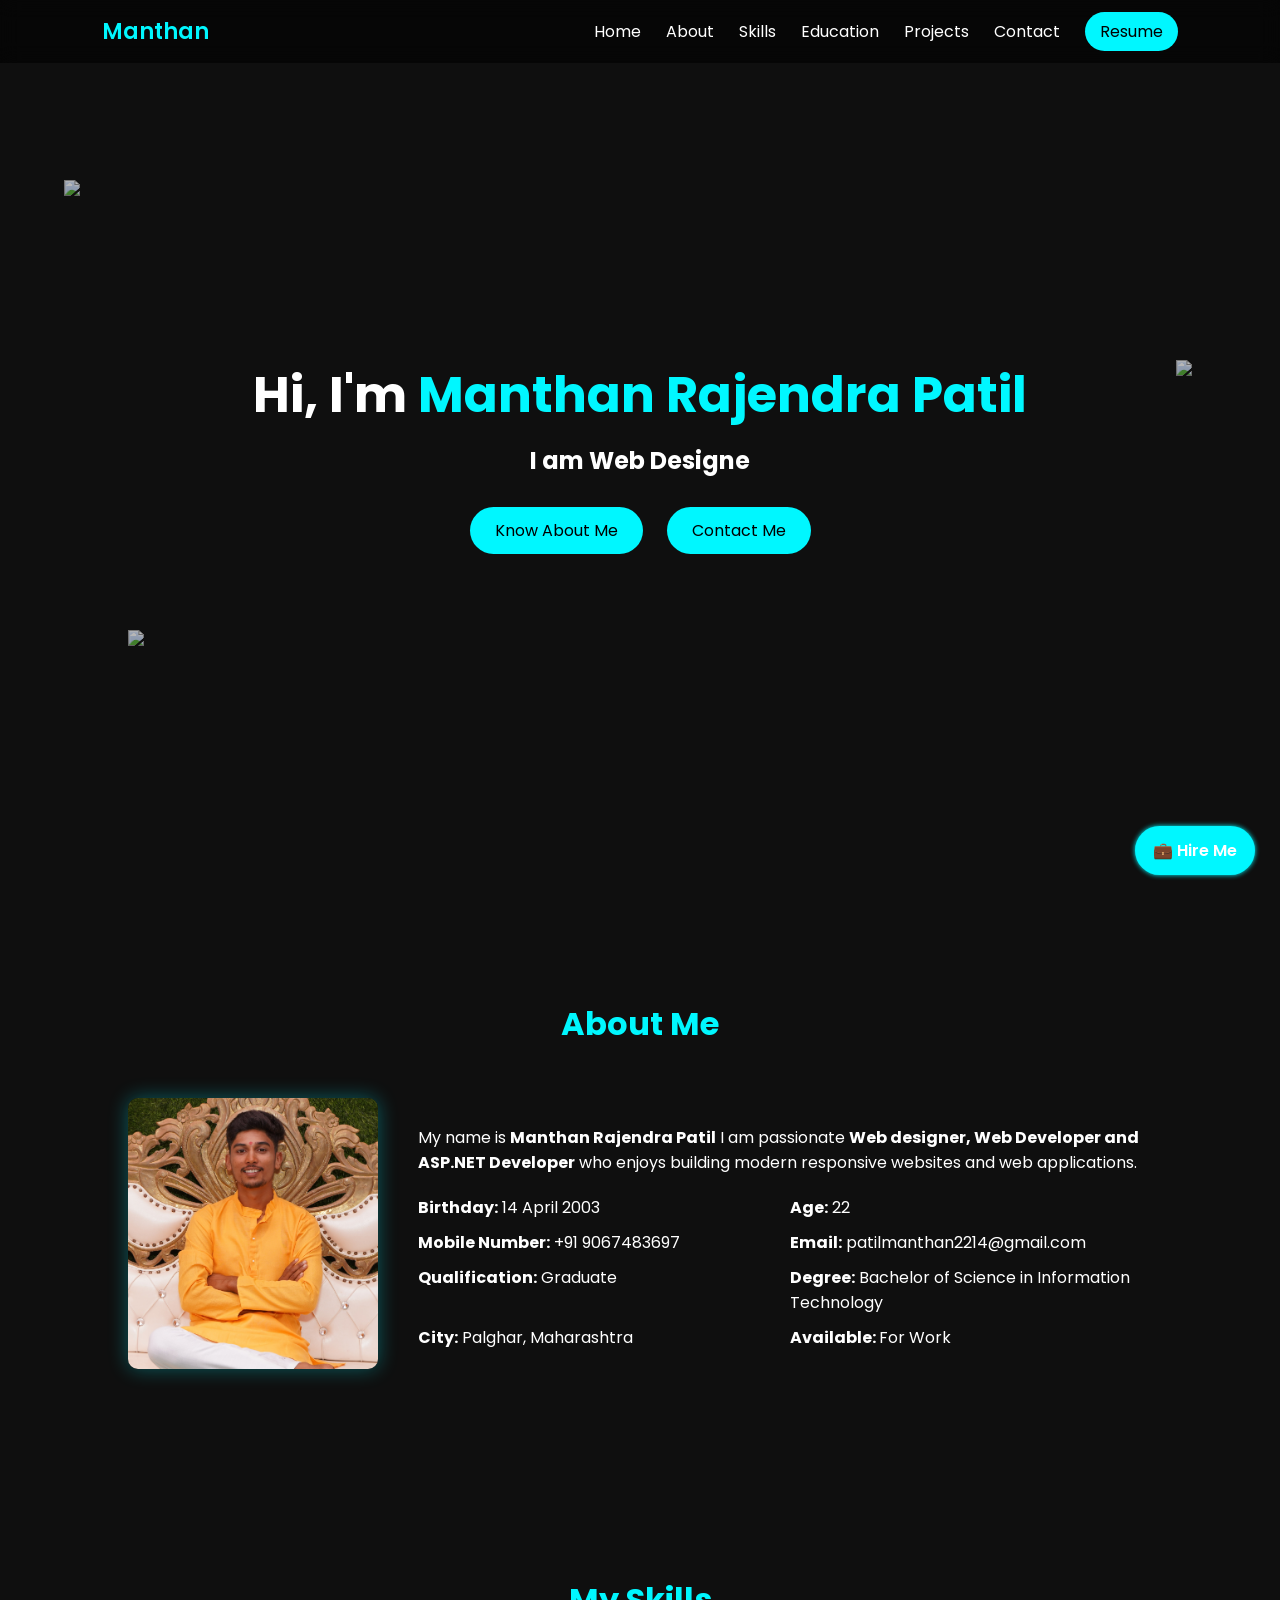
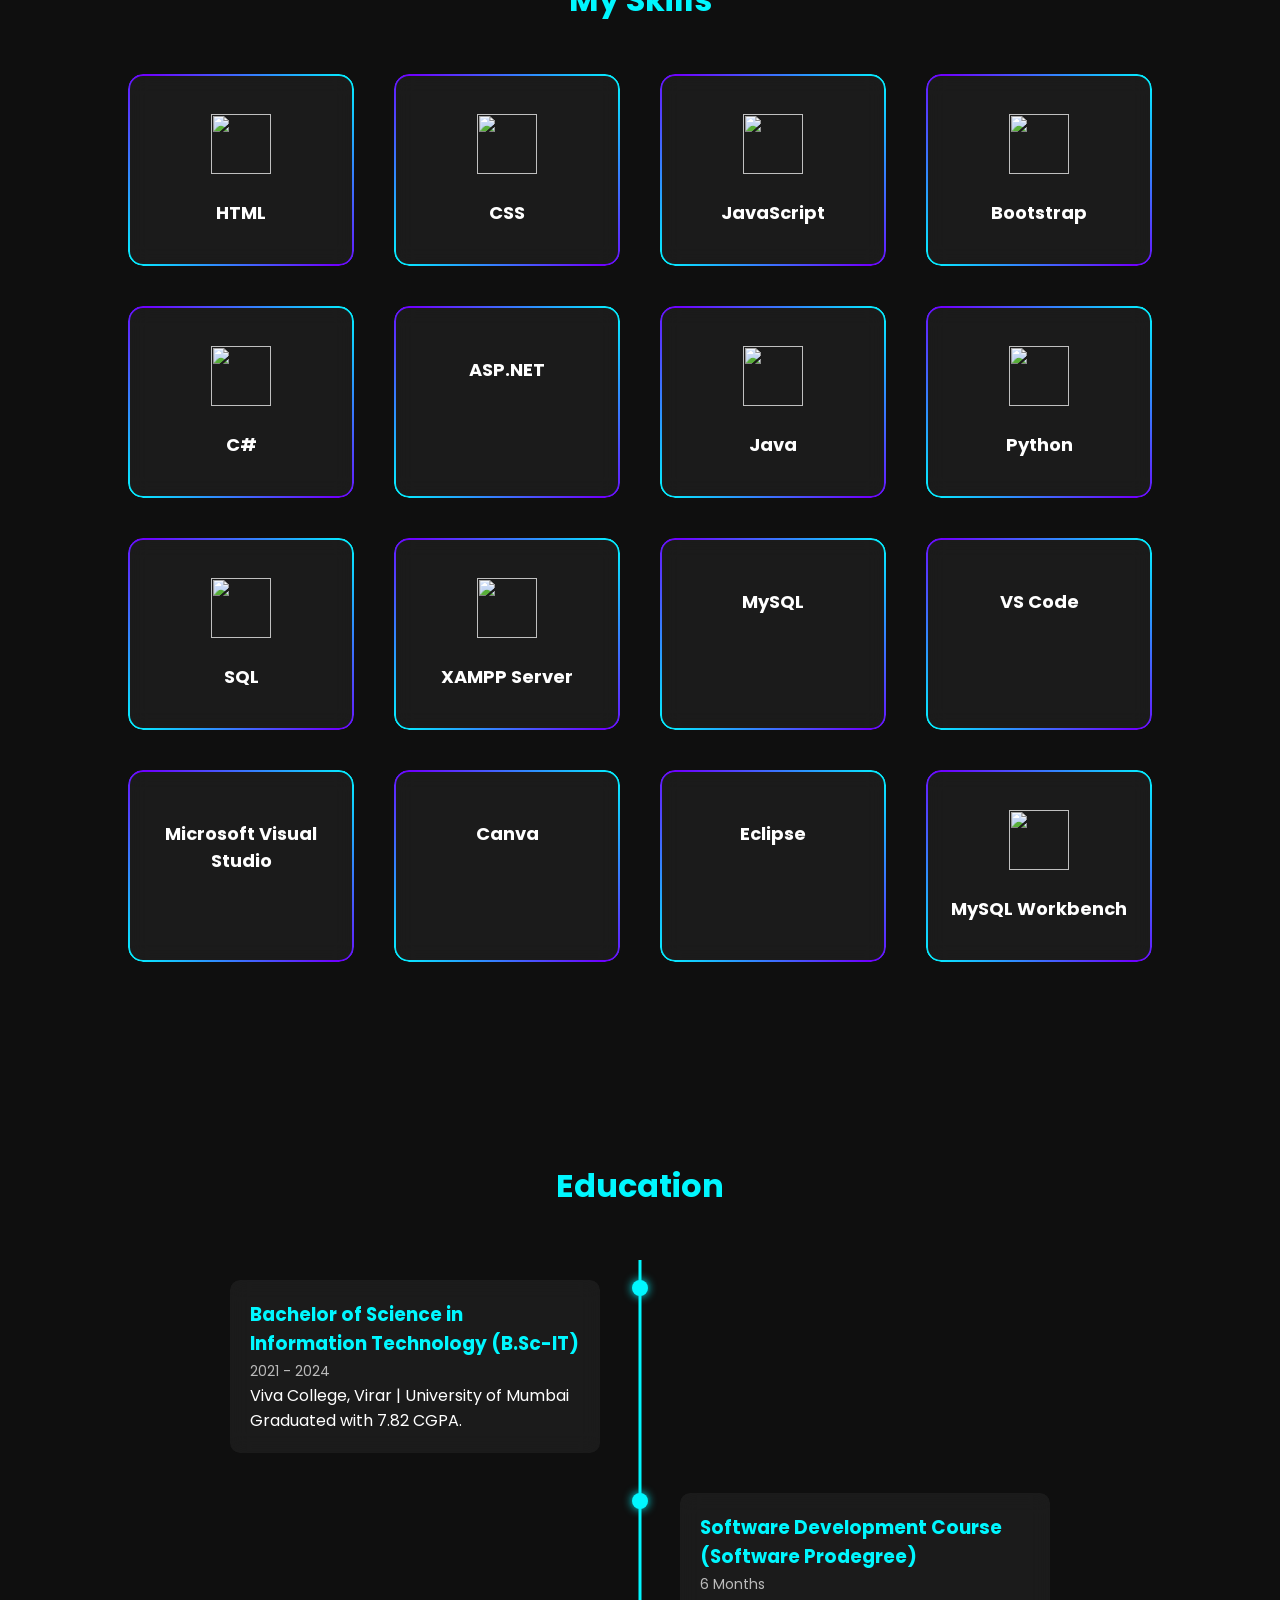
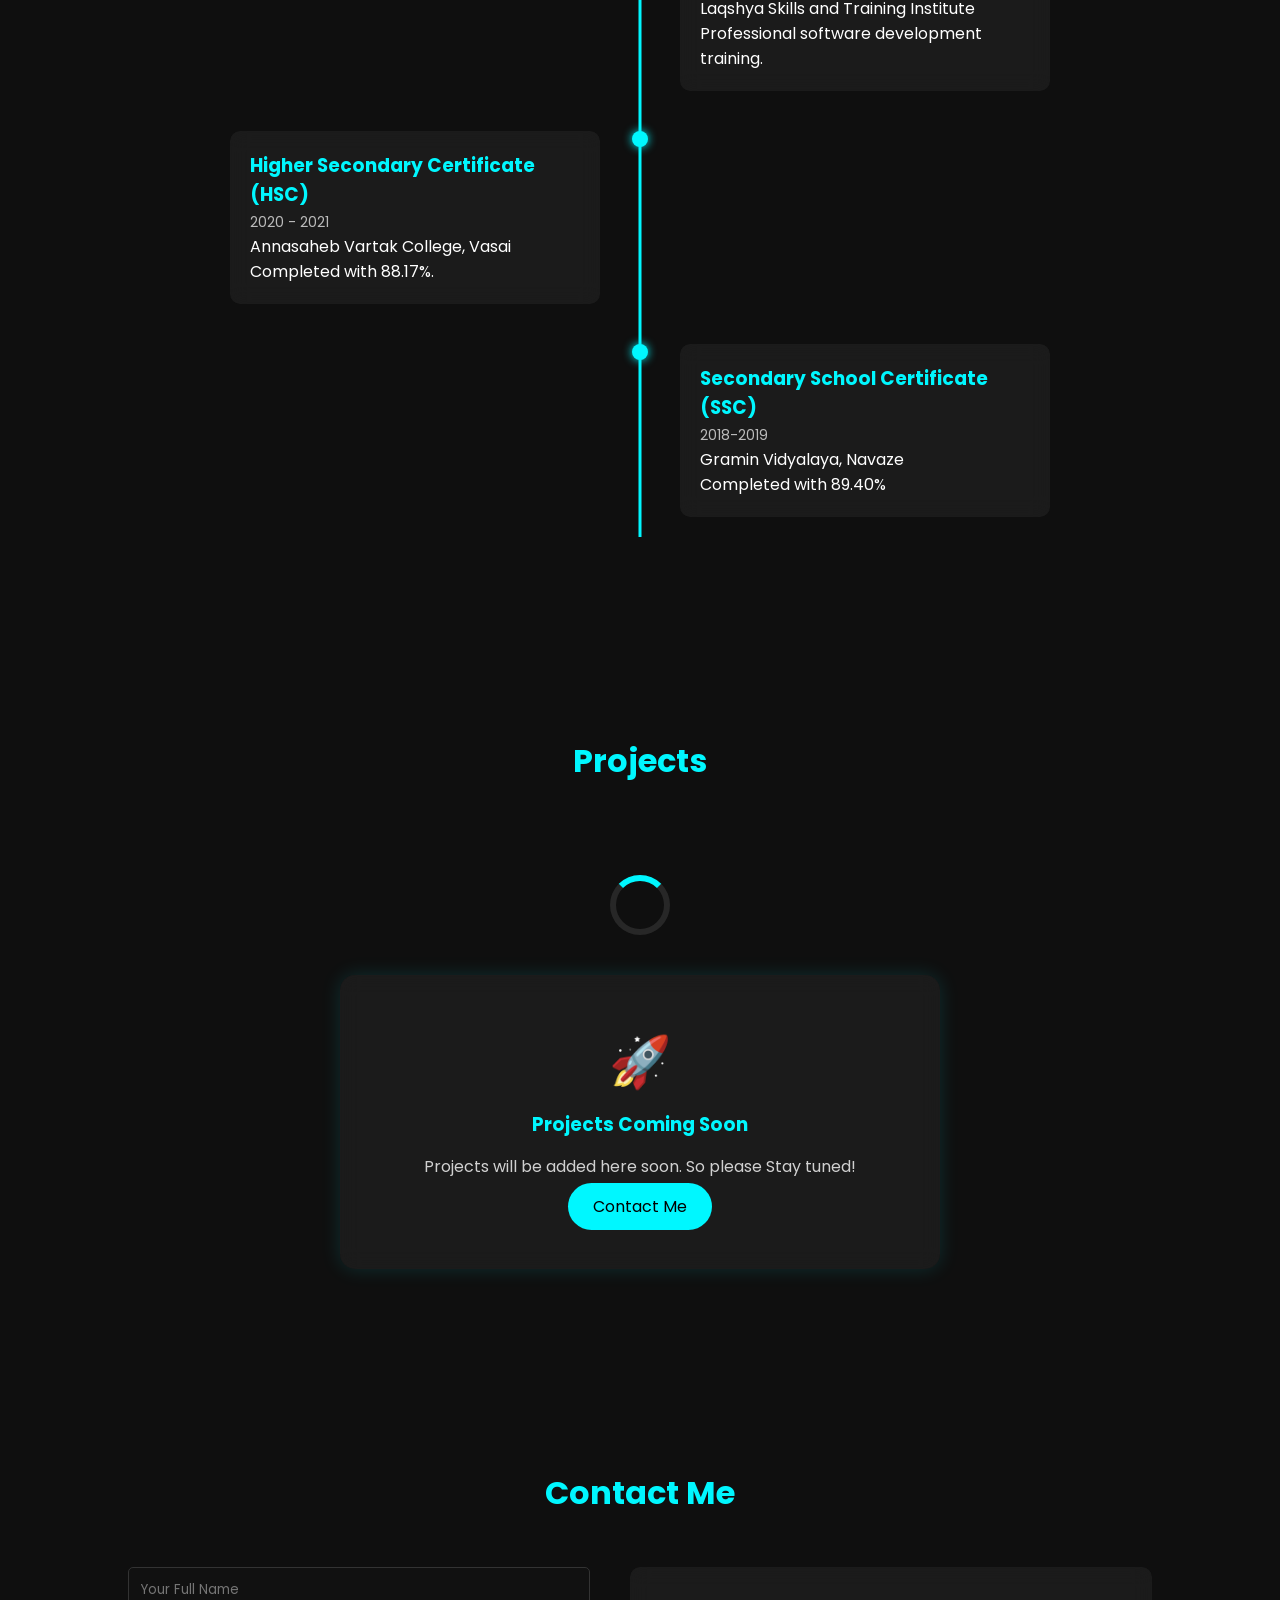
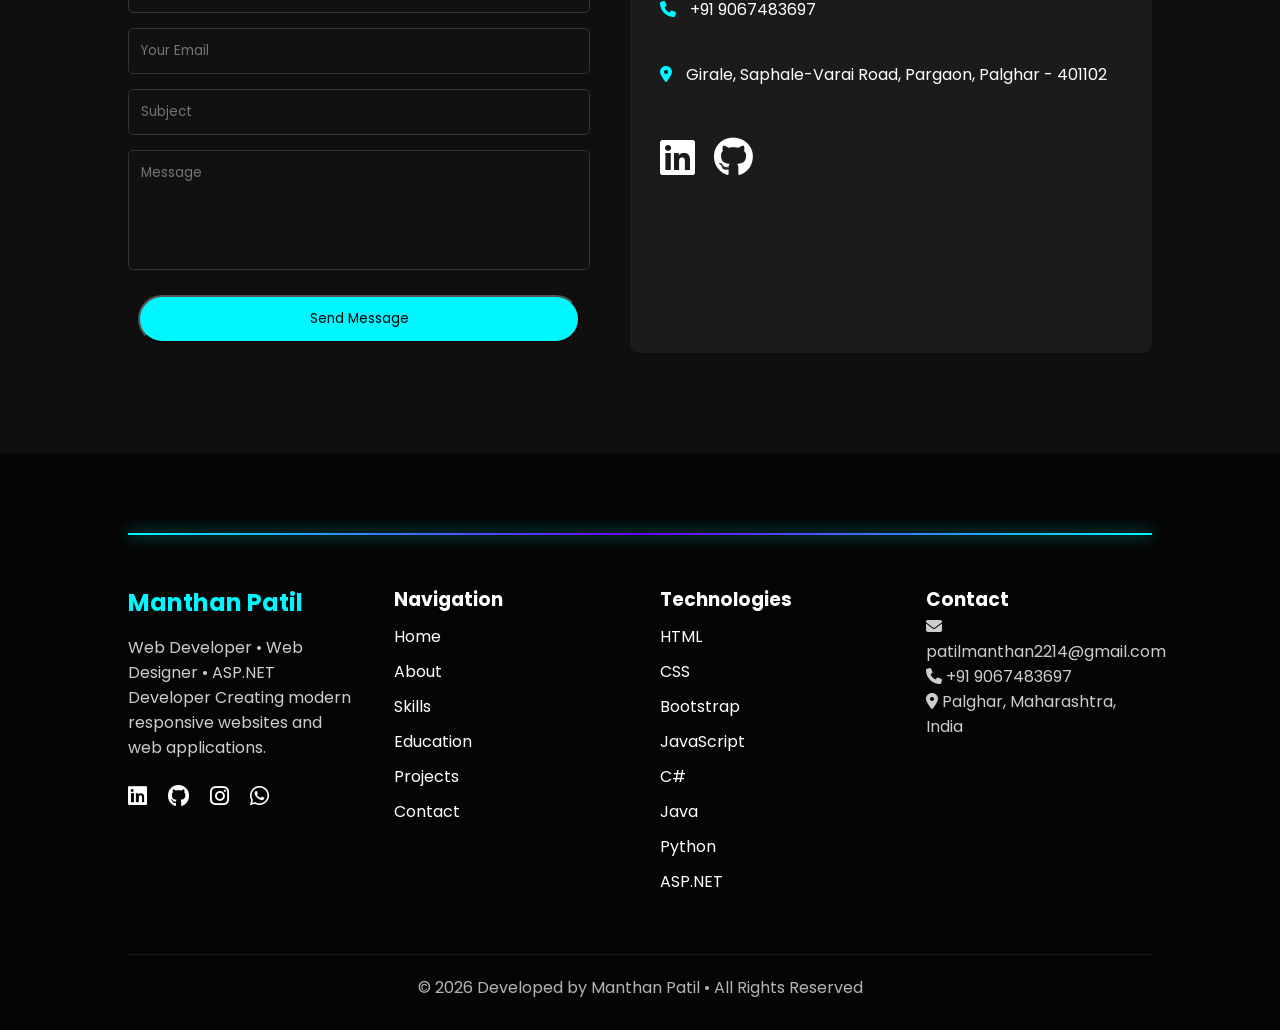
==== index.html @ caf697c5 "Add files via upload" ====
<!DOCTYPE html>
<html lang="en">
<head>
    <meta charset="UTF-8">
    <meta name="viewport" content="width=device-width, initial-scale=1.0">
    <title>Manthan Patil | Portfolio</title>
    <!-- ===== CSS Links ===== -->
    <link rel="stylesheet" href="./style.css">
    <link rel="stylesheet" href="https://cdnjs.cloudflare.com/ajax/libs/font-awesome/6.5.0/css/all.min.css">
    <link rel="stylesheet" type='text/css' href="https://cdn.jsdelivr.net/gh/devicons/devicon@latest/devicon.min.css" />
</head>

<body>
    <!-- ====== LOADING ====== -->
    <div id="loader">
        <div class="spinner"></div>
        <p>Loading Portfolio...</p>
    </div>


    <div id="particles-js"></div>


    <!-- ====== NAVBAR ====== -->
    <header>
        <nav>
            <div class="logo">Manthan</div>

            <ul id="menu">
                <li><a href="#hero">Home</a></li>
                <li><a href="#about">About</a></li>
                <li><a href="#skills">Skills</a></li>
                <li><a href="#education">Education</a></li>
                <li><a href="#projects">Projects</a></li>
                <li><a href="#contact">Contact</a></li>
                <li><a href="./resume/resume.pdf" class="resume-btn">Resume</a></li>
            </ul>

            <div class="menu-btn">
                <i class="fa fa-bars"></i>
            </div>

        </nav>
    </header>

    <!-- ===== HERO SECTION ===== -->
    <section id="hero" class="hero">
        <h1>Hi, I'm <span>Manthan Rajendra Patil</span></h1>
        <h2 class="typing"></h2>
        
        <div class="buttons">
            <a href="#about" class="btn">Know About Me</a>
            <a href="#contact" class="btn">Contact Me</a>
        </div>
    </section>


    <!-- ===== FLOATING ICONS ====== -->
     <!-- Floating Icons -->
    <div class="tech-icons">
        <img src="https://cdn-icons-png.flaticon.com/512/732/732212.png" class="icon html">
        <img src="https://cdn-icons-png.flaticon.com/512/732/732190.png" class="icon css">
        <img src="https://cdn-icons-png.flaticon.com/512/5968/5968292.png" class="icon js">
    </div>


    <!-- ====== ABOUT SECTION ===== -->
    <section id = "about" class="about">
        <h2 class="section-title">About Me</h2>
        <div class="about-container">
            <div class="about-img">
                <img src="./images/profile.JPG" alt="Manthan">
            </div>

            <div class="about-info">
                <p>
                    My name is <b>Manthan Rajendra Patil</b>
                    I am passionate <b>Web designer, Web Developer and ASP.NET Developer</b> who enjoys building modern responsive websites and web applications.
                </p>

                <div class="info-grid">
                    <div><strong>Birthday:</strong> 14 April 2003</div>
                    <div><strong>Age:</strong> 22</div>

                    <div><strong>Mobile Number:</strong> +91 9067483697</div>
                    <div><strong>Email:</strong> patilmanthan2214@gmail.com</div>
                    
                    <div><strong>Qualification:</strong> Graduate</div>
                    <div><strong>Degree:</strong> Bachelor of Science in Information Technology</div>
                    
                    <div><strong>City:</strong> Palghar, Maharashtra</div>
                    <div><strong>Available: </strong> For Work</div>
                </div>
            </div>
        </div>
    </section>


    <!-- ======= SKILLS SECTION ====== -->
    <section id="skills" class="skills-section">
    <h2 class="section-title">My Skills</h2>
    <div class="skills-grid">

    <div class="skill-card">
        <img src="https://cdn-icons-png.flaticon.com/512/732/732212.png">
        <h3>HTML</h3>
    </div>

    <div class="skill-card">
        <img src="https://cdn-icons-png.flaticon.com/512/732/732190.png">
        <h3>CSS</h3>
    </div>

    <div class="skill-card">
        <img src="https://cdn-icons-png.flaticon.com/512/5968/5968292.png">
        <h3>JavaScript</h3>
    </div>

    <div class="skill-card">
        <img src="https://cdn-icons-png.flaticon.com/512/5968/5968672.png">
        <h3>Bootstrap</h3>
    </div>

    <div class="skill-card">
        <img src="https://cdn-icons-png.flaticon.com/512/6132/6132222.png">
        <h3>C#</h3>
    </div>

    <div class="skill-card">
        <i style="font-size: 90px;" class="devicon-dot-net-plain colored"></i>
        <h3>ASP.NET</h3>
    </div>

    <div class="skill-card">
        <img src="https://cdn-icons-png.flaticon.com/512/226/226777.png">
        <h3>Java</h3>
    </div>

    <div class="skill-card">
        <img src="https://cdn-icons-png.flaticon.com/512/5968/5968350.png">
        <h3>Python</h3>
    </div>

    <div class="skill-card">
        <img src="https://cdn-icons-png.flaticon.com/512/4248/4248443.png">
        <h3>SQL</h3>
    </div>

    <div class="skill-card">
        <img src="https://cdn-icons-png.flaticon.com/128/5548/5548401.png">
        <h3>XAMPP Server</h3>
    </div>

    <div class="skill-card">
        <i style="font-size: 90px;" class="devicon-mysql-plain-wordmark colored"></i>
        <h3>MySQL</h3>
    </div>

    <div class="skill-card">
        <i style="font-size: 90px;" class="devicon-vscode-plain colored"></i>  
        <h3>VS Code</h3>
    </div>

    <div class="skill-card">
        <i style="font-size: 90px;" class="devicon-visualstudio-plain colored"></i>
        <h3>Microsoft Visual Studio</h3>
    </div>

    <div class="skill-card">
        <i style="font-size: 90px;" class="devicon-canva-original colored"></i>
        <h3>Canva</h3>
    </div>

    <div class="skill-card">
        <i style="font-size: 90px;" class="devicon-eclipse-plain-wordmark colored"></i>         
        <h3>Eclipse</h3>
    </div>

    <div class="skill-card">
        <img src="https://cdn-icons-png.flaticon.com/512/919/919836.png">
        <h3>MySQL Workbench</h3>
    </div>

    </div>
    </section>


    <!-- ===== EDUCATION SECTION ====== -->
    <section id="education" class="education">
        <h2 class="section-title">Education</h2>
        <div class="timeline">

            <div class="timeline-item">
                <div class="timeline-content">
                    <h3>Bachelor of Science in Information Technology (B.Sc-IT)</h3>
                    <span> 2021 - 2024</span>
                    <p>Viva College, Virar | University of Mumbai</p>
                    <p>Graduated with 7.82 CGPA.</p>
                </div>
            </div>

            <div class="timeline-item">
                <div class="timeline-content">
                    <h3>Software Development Course (Software Prodegree)</h3>
                    <span> 6 Months</span>
                    <p>Laqshya Skills and Training Institute</p>
                    <p>Professional software development training.</p>
                </div>
            </div>

            <div class="timeline-item">
                <div class="timeline-content">
                    <h3>Higher Secondary Certificate (HSC) </h3>
                    <span>2020 - 2021</span>
                    <p>Annasaheb Vartak College, Vasai</p>
                    <p>Completed with 88.17%.</p>
                </div>
            </div>
            <div class="timeline-item">
                <div class="timeline-content">
                    <h3>Secondary School Certificate (SSC)</h3>
                    <span>2018-2019</span>
                    <p>Gramin Vidyalaya, Navaze</p>
                    <p>Completed with 89.40%</p>
                </div>
            </div>

        </div>
    </section>


    <!-- ====== PROJECT SECTION ======= -->
    <section id="projects" class="projects">
        <h2 class="section-title">Projects</h2>
        <!-- GitHub Projects -->
        <div id="github-projects" class="projects-grid">
        <!-- Loading Animation -->
         <div class="loader"></div>
        </div>
        <!-- Coming Soon -->
        <div id="coming-soon" class="project-coming">
            <div class="rocket">🚀</div>
            <h3>Projects Coming Soon</h3>
            <p>
            Projects will be added here soon.
            So please Stay tuned!
            </p>
            <a href="#contact" class="btn">Contact Me</a>
        </div>
    </section>

    <!-- ====== CONTACT SECTION ======= -->
    <section id="contact" class="contact">
        <h2 class="section-title">Contact Me</h2>
        <div class="contact-container">
            <!-- Contact form -->
            <form name="contact" netlify data-netlify="true" class="contact-form" action="./success.html">
                
                <!-- Netlify Hidden input -->
                <input type="hidden" name="form-name" value="contact">
                
                <input type="text" name="name" placeholder="Your Full Name" required>
                <input type="email" name="email" placeholder="Your Email" required>
                <input type="text" name="subject" placeholder="Subject" required>
                <textarea name="message" rows="6" placeholder="Message" required></textarea>
                <button type="submit" class="btn">Send Message</button>
                
            </form>

            <!-- Contact Info -->
            <div class="contact-info">
                <p><i class="fa-solid fa-phone"></i><a href="tel:+919067483697"> +91 9067483697</a></p>
                <p>
                    <i class="fa-solid fa-location-dot"></i>
                    Girale, Saphale-Varai Road, Pargaon,
                    Palghar - 401102
                </p>
                <div class="social-links">
                    <a href="https://www.linkedin.com/in/manthan-patil-738b43312"><i class="fab fa-linkedin"></i></a>
                    <a href="https://github.com/Manthan2214"><i class="fab fa-github"></i></a>
                </div>
            </div>
        </div>
    </section> 


    <!-- ====== FLOATING HIRE BUTTON ======== -->
    <a href="https://wa.me/919067483697?text=Hello%20Manthan,%20would%20you%20like%20to%20work%20with%20us." target="_blank" class="hire-me">
        💼 Hire Me
    </a>


    <!-- ====== FOOTER SECTION ======= -->
    <footer class="premium-footer">

        <div class="waves">
            <div class="wave" id="wave1"></div>
            <div class="wave" id="wave2"></div>
            <div class="wave" id="wave3"></div>
            <div class="wave" id="wave4"></div>
        </div>

        <div class="footer-glow"></div>
        <div class="footer-container">

        <!-- ABOUT -->
        <div class="footer-section">
            <h2 class="footer-logo">Manthan Patil</h2>

            <p>
            Web Developer • Web Designer • ASP.NET Developer  
            Creating modern responsive websites and web applications.
            </p>

            <div class="footer-social">

            <a href="https://www.linkedin.com/in/manthan-patil-738b43312" target="_blank">
                <i class="fab fa-linkedin"></i>
            </a>

            <a href="https://github.com/Manthan2214" target="_blank">
                <i class="fab fa-github"></i>
            </a>

            <a href="https://www.instagram.com/m.a.n.t.h.a.n_03" target="_blank">
                <i class="fab fa-instagram"></i>
            </a>

            <a href="https://wa.me/919067483697" target="_blank">
                <i class="fab fa-whatsapp"></i>
            </a>

        </div>
        </div>

        <!-- NAVIGATION -->
        <div class="footer-section">
            <h3>Navigation</h3>
            <ul>
                <li><a href="#hero">Home</a></li>
                <li><a href="#about">About</a></li>
                <li><a href="#skills">Skills</a></li>
                <li><a href="#education">Education</a></li>
                <li><a href="#projects">Projects</a></li>
                <li><a href="#contact">Contact</a></li>
            </ul>

        </div>

        <!-- TECHNOLOGIES -->
        <div class="footer-section">
            <h3>Technologies</h3>
            <ul>
                <li>HTML</li>
                <li>CSS</li>
                <li>Bootstrap</li>
                <li>JavaScript</li>
                <li>C#</li>
                <li>Java</li>
                <li>Python</li>
                <li>ASP.NET</li>
            </ul>
        </div>

        <!-- CONTACT -->
        <div class="footer-section">
            <h3>Contact</h3>

            <p><i class="fa-solid fa-envelope"></i><a href="mailto:patilmanthan2214@gmail.com"> patilmanthan2214@gmail.com</a></p>
            <p><i class="fa-solid fa-phone"></i><a href="tel:+919067483697"> +91 9067483697</a></p>
            <p><i class="fa-solid fa-location-dot"></i> Palghar, Maharashtra, India</p>

        </div>
    </div>

    <div class="footer-bottom">
        <p>© 2026 Developed by Manthan Patil • All Rights Reserved </p>


    </div>
</footer>

    <!-- ===== JavaScript Links ===== -->
    <script src="https://cdn.jsdelivr.net/npm/particles.js">    </script>
    <script src="https://cdn.jsdelivr.net/npm/particles.js@2.0.0/particles.min.js"></script>
    <script src="./script.js"></script>
</body>
</html>
---- style.css ----
@import url('https://fonts.googleapis.com/css2?family=Poppins:wght@300;400;600&display=swap');

*
{
    margin: 0;
    padding: 0;
    box-sizing: border-box;
    font-family: Poppins;
}

/* ====== BODY ====== */
body
{
    background: #0f0f0f;
    color: white;
    overflow-x: hidden;
}



/* ======= LOADER ====== */
#loader
{
    position: fixed;
    width: 100%;
    height: 100vh;
    background: #0f0f0f;
    display: flex;
    flex-direction: column;
    justify-content: center;
    align-items: center;
    z-index: 99999;
}

.spinner
{
    width: 50px;
    height: 50px;
    border: 5px solid #222;
    border-top: 5px solid #00f7ff;
    border-radius: 50%;
    animation: spin 1s linear infinite;
    margin-bottom: 10px;
}

@keyframes spin 
{
    0% {transform: rotate(0deg);}
    100% {transform: rotate(360deg);}
}




/* ====== PARTICLES BACKGROUND ====== */
#particles-js
{
    position: fixed;
    width: 100%;
    height: 100%;
    z-index: -1;
}



/* ====== NAVBAR ====== */
header
{
    position: fixed;
    width: 100%;
    top: 0;
    padding: 15px 8%;
    background: rgba(0,0,0,0.6);
    backdrop-filter: blur(10px);
}

nav
{
    display: flex;
    justify-content: space-between;
    align-items: center;
}

.logo
{
    font-size: 22px;
    font-weight: 600;
    color: #00f7ff;
}

nav ul
{
    display: flex;
    list-style: none;
}

nav ul li
{
    margin-left: 25px;
}

nav ul li a
{
    color: white;
    text-decoration: none;
    transition: .3s;
}

nav ul li a:hover
{
    color: #00f7ff;
}

.menu-btn
{
    display: none;
    font-size: 22px;
    cursor: pointer;
}



/* ===== HERO ===== */
.hero
{
    height: 100vh;
    display: flex;
    flex-direction: column;
    justify-content: center;
    align-items: center;
    text-align: center;
}

.hero h1
{
    font-size: 50px;
}

.hero span
{
    color: #00f7ff;
}

.typing
{
    font-size: 24px;
    margin-top: 10px;
}

.buttons
{
    margin-top: 40px;
}

.btn 
{
    padding: 12px 25px;
    background: #00f7ff;
    color: black;
    border-radius: 25px;
    text-decoration: none;
    margin: 10px;
    transition: .3s;
}

.btn:hover
{
    transform: scale(1.1);
    background: white;
}



/* ===== MOBILE RESPONSIVE ====== */
@media (max-width:768px)
{
    nav ul 
    {
        position: absolute;
        top: 70px;
        left: 0;
        background: #111;
        width: 100%;
        flex-direction: column;
        text-align: center;
        display: none;
        transition: .4s;
    }

    nav ul.active 
    {
        display: flex;
        left: 0;
    }

    nav ul li 
    {
        margin: 15px 0;
    }

    .menu-btn
    {
        display: block;
    }

    .hero h1 
    {
        font-size: 32px;
    }
}


/* ======== RESUME BUTTON ====== */
.resume-btn
{
    background: #00f7ff;
    color: black;
    padding: 8px 15px;
    border-radius: 20px;
    transition: .3s;
}

.resume-btn:hover
{
    background: black;
    transform: scale(0.4);
    box-shadow: 0 0 5px #00f7ff;
}



/* ===== SECTION TITLE =====*/
.section-title
{
    text-align: center;
    font-size: 32px;
    margin-bottom: 50px;
    color: #00f7ff;
}




/* ===== FLOATING TECH ICONS ====== */
.tech-icons img
{
    position:absolute;
    width:40px;
    opacity:0.7;
    animation:float 6s infinite ease-in-out;
}

.html{top:20%; left:5%;}
.css{top:70%; left:10%;}
.js{top:40%; right:5%;}

@keyframes float
{
    0%{transform:translateY(0)}
    50%{transform:translateY(-20px)}
    100%{transform:translateY(0)}
} 




/* ======= ABOUT ===== */
.about
{
    padding: 100px 10%;
}

.about-container
{
    display: flex;
    gap: 40px;
    align-items: center;
    flex-wrap: wrap;
}

.about-img img
{
    width: 250px;
    border-radius: 10px;
    box-shadow: 0 0 20px #00f7ff55;
}

.about-info
{
    flex: 1;
}

.info-grid
{
    display: grid;
    grid-template-columns: repeat(2,1fr);
    gap: 10px;
    margin-top: 20px;
}



/* ===== RESPONSIVE ABOUT SECTION ===== */
@media (max-width:768px)
{
    .about-container
    {
        flex-direction: column;
        text-align: center;
    }

    .info-grid
    {
        grid-template-columns: 1fr;
        gap: 15px;
    }
}



/* ===== SKILLS SECTION ===== */
.skills-section
{
    padding:100px 10%;
    text-align:center;
}

.skills-grid
{
    display:grid;
    grid-template-columns:repeat(auto-fit,minmax(200px,1fr));
    gap:40px;
    margin-top:50px;
}

.skill-card
{
    background:rgba(255,255,255,0.05);
    backdrop-filter:blur(10px);
    border-radius:15px;
    padding:40px 20px;
    transition:0.4s;
    position:relative;
    overflow:hidden;
}

.skill-card::before
{
    content:"";
    position:absolute;
    inset:0;
    padding:2px;
    border-radius:15px;
    background:linear-gradient(45deg,#00f7ff,#6f00ff,#00f7ff);
    -webkit-mask:
    linear-gradient(#000 0 0) content-box,
    linear-gradient(#000 0 0);
    -webkit-mask-composite:xor;
    mask-composite:exclude;
}

.skill-card img
{
    width:70px;
    margin-bottom:15px;
    transition:0.3s;
}

.skill-card h3
{
    margin-top:10px;
    font-size:18px;
}

.skill-card:hover
{
    transform:translateY(-10px) rotateY(10deg);
    box-shadow:0 0 30px #00f7ff;
}

.skill-card:hover img
{
    transform:scale(1.1);
}

.skill-card img
{
    width:60px;
    height:60px;
    margin-bottom:15px;
    transition:0.3s;
}


/* ====== MOBILE SKILL GRID ====== */
@media (max-width:768px)
{
    .skills-grid
    {
        grid-template-columns: repeat(2,1fr);
        gap: 20px;
    }

    .skill-card
    {
        padding: 25px 15px;
    }

    .skill-card img 
    {
        width: 50px;
    }

    .skill-card h3 
    {
        font-size: 16px;
    }
}



/* ======= EDUCATION SECTION ======== */
.education
{
    padding: 100px 10%;
}

.timeline
{
    position: relative;
    max-width: 900px;
    margin: auto;
}

.timeline::before
{
    content: '';
    position: absolute;
    left: 50%;
    width: 3px;
    height: 100%;
    background: #00f7ff;
    transform: translateX(-50%);
}

.timeline-item
{
    padding: 20px 40px;
    position: relative;
    width: 50%;
}

.timeline-item:nth-child(odd)
{
    left: 0;
}

.timeline-item:nth-child(even)
{
    left: 50%;
}

.timeline-item::before
{
    content: '';
    position: absolute;
    top: 20px;
    right: -8px;
    width: 16px;
    height: 16px;
    background: #00f7ff;
    border-radius: 50%;
    box-shadow: 0 0 10px #00f7ff;
}

.timeline-item:nth-child(even)::before
{
    left: -8px;
}

.timeline-content
{
    background: rgba(255,255,255,0.05);
    padding: 20px;
    border-radius: 10px;
    backdrop-filter: blur(10px);
    transition: .3s;
}

.timeline-content:hover
{
    transform: translateY(-5px);
    box-shadow: 0 0 20px #00f7ff44;
}

.timeline-content h3
{
    color: #00f7ff;
}

.timeline-content span
{
    font-size: 14px;
    opacity: 0.7;
}



/* ======== MOBILE LAYOUT ======= */
@media (max-width:768px)
{
    .timeline::before
    {
        left: 10px;
    }

    .timeline-item
    {
        width: 100%;
        padding-left: 40px;
    }

    .timeline-item:nth-child(even)
    {
        left: 0;
    }

    .timeline-item::before
    {
        left: 0;
    }
}


/* ======== PROJECT SECTION ====== */
.projects
{
    padding: 100px 10%;
    text-align: center;
}

.project-coming
{
    background: rgba(255,255,255,0.05);
    padding: 50px;
    border-radius: 15px;
    max-width: 600px;
    margin: auto;
    backdrop-filter: blur(10px);
    box-shadow: 0 0 20px #00f7ff22;
}

.project-coming h3
{
    margin-top: 10px;
    color: #00f7ff;
}

.project-coming p
{
    margin: 15px 0;
    opacity: 0.8;
}

.project-coming:hover
{
    transform: translateY(-8px);
    box-shadow: 0 0 20px #00f7ff;
}


/* ROCKET ANIMATION */
.rocket
{
    font-size:50px;
    animation:rocketMove 2s infinite ease-in-out;
}

@keyframes rocketMove
{
    0%{transform:translateY(0);}
    50%{transform:translateY(-15px);}
    100%{transform:translateY(0);}
}

.projects-grid
{
    display: grid;
    grid-template-columns: repeat(auto-fit,minmax(200px,1fr));
    gap: 30px;
    margin-top: 40px;
}

.project-card
{
    background: #111;
    backdrop-filter: blur(10px);
    border-radius: 12px;
    overflow: hidden;
    box-shadow: 0 10px 25px rgba(0,0,0,0.4);
    display: flex;
    flex-direction: column;
    max-width: 350px;
    margin: auto;
    transition: .3s;
}

.project-card:hover
{
    transform: translateY(-8px) rotateY(10deg);
    box-shadow: 0 15px 30px rgba(0,0,0,0.6);
}

/* IMAGE */
.project-image img
{
    width: 100%;
    height: 180px;
    object-fit: cover;
    border-radius:10px 10px 0 0;
}

/* CONTENT */
.project-content
{
    padding: 20px;
    flex: 1;
}

.project-content h3
{
    color: #00f7ff;
    margin-bottom: 10px;
}

.project-content p
{
    font-size: 14px;
    opacity: 0.8;
}

/* BUTTONS */
.project-buttons
{
    display: flex;
    gap: 10px;
    margin-top: 15px;
}

.project-buttons a 
{
    flex: 1;
    padding: 8px 12px;
    border-radius: 6px;
    text-decoration: none;
    font-size: 14px;
    text-align: center;
}

.btn-github
{
    background: #333;
    color: white;
}

.btn-demo
{
    background: #00f7ff;
    color: black;
}

/* LOADING SPINNER */
.loader
{
    width: 60px;
    height: 60px;
    border: 6px solid rgba(255,255,255,0.1);
    border-top: 6px solid #00f7ff;
    border-radius: 50%;
    animation: spin 1s linear infinite;
    margin: 40px auto;
}
@keyframes spin 
{
    0%{transform: rotate(0deg);}
    100%{transform: rotate(360deg);}
}




/* ====== CONTACT SECTION ====== */
.contact
{
    padding:100px 10%;
}

.contact-container
{
    display:flex;
    gap:40px;
    flex-wrap:wrap;
    justify-content:center;
}

.contact-form
{
    flex:1;
    min-width:300px;
    display:flex;
    flex-direction:column;
    gap:15px;
}

.contact-form input,
.contact-form textarea
{
    padding:12px;
    background:#111;
    border:1px solid #333;
    color:white;
    border-radius:5px;
}

.contact-form textarea
{
    height:120px;
    resize:none;
}

.contact-form input:focus,
.contact-form textarea:focus
{
    outline:none;
    border-color:#00f7ff;
}


/* CONTACT INFO */
.contact-info
{
    flex:1;
    min-width:250px;
    background:rgba(255,255,255,0.05);
    padding:30px;
    border-radius:10px;
    backdrop-filter:blur(10px);
}

.contact-info a
{
    color: white;
    text-decoration: none;
}
.contact-info a:hover
{
    color: #00f7ff;
}

.contact-info p
{
    margin-bottom:40px;
}

.contact-info i
{
    color:#00f7ff;
    margin-right:10px;
}

/* SOCIAL ICONS */
.social-links
{
    margin-top:50px;
}

.social-links i
{
    font-size:40px;
    margin-right:15px;
    color:white;
    text-decoration: none;
    transition:0.3s;
}

.social-links i:hover
{
    color:#00f7ff;
}


/* ===== HIRE ME BUTTON ====== */

.hire-me
{
    position:fixed;
    bottom:25px;
    right:25px;
    background:#00f7ff;
    color:white;
    padding:12px 18px;
    border-radius:25px;
    font-weight:600;
    text-decoration:none;
    box-shadow:0 0 5px #00f7ff;
    transition:0.3s;
    z-index:999;
}

.hire-me:hover
{
    transform:scale(1.1);
    background:black;
    box-shadow:0 0 5px #00f7ff;
}



/* ======= FOOTER SECTION ======= */
/* WAVE FOOTER */
.waves
{
    position:relative;
    width:100%;
    height:100px;
    margin-top:-100px;
}

.wave
{
    position:absolute;
    top:-100px;
    left:0;
    width:100%;
    height:100px;
    background-size:1000px 100px;
}

/* wave animations */
#wave1
{
    opacity:1;
    bottom:0;
    animation:wave1 4s linear infinite;
}

#wave2
{
    opacity:0.5;
    bottom:10px;
    animation:wave2 4s linear infinite;
}

#wave3
{
    opacity:0.2;
    bottom:15px;
    animation:wave1 3s linear infinite;
}

#wave4
{
    opacity:0.7;
    bottom:20px;
    animation:wave2 3s linear infinite;
}

/* animation */
@keyframes wave1
{
    0%{background-position-x:1000px;}
    100%{background-position-x:0px;}
}

@keyframes wave2
{
    0%{background-position-x:0px;}
    100%{background-position-x:1000px;}
}



/* PREMIUM FOOTER */
.premium-footer
{
    background:#050505;
    padding:80px 10% 30px;
    position:relative;
}

/* glowing divider */
.footer-glow
{
    height:2px;
    width:100%;
    background:linear-gradient(90deg,#00f7ff,#6f00ff,#00f7ff);
    margin-bottom:50px;
    box-shadow:0 0 15px #00f7ff;
}

/* layout */
.footer-container
{
    display:grid;
    grid-template-columns:repeat(auto-fit,minmax(220px,1fr));
    gap:40px;
}

/* logo */
.footer-logo
{
    color:#00f7ff;
    margin-bottom:15px;
}

/* text */
.footer-section p
{
    opacity:0.8;
}

/* links */
.footer-section ul
{
    list-style:none;
    padding:0;
}

.footer-section a
{
    color: white;
    text-decoration: none;
}
.footer-section a:hover
{
    color: #00f7ff;
}

.footer-section ul li
{
    margin:10px 0;
}

.footer-section ul li a
{
    color:white;
    text-decoration:none;
    position:relative;
}

/* gradient underline animation */
.footer-section ul li a::after
{
    content:"";
    position:absolute;
    left:0;
    bottom:-3px;
    width:0;
    height:2px;
    background:linear-gradient(90deg,#00f7ff,#6f00ff);
    transition:0.4s;
}

.footer-section ul li a:hover::after
{
    width:100%;
}

/* social icons */
.footer-social
{
    margin-top:20px;
}

.footer-social a
{
    font-size:22px;
    margin-right:15px;
    color:white;
    transition:0.4s;
}

.footer-social a:hover
{
    color:#00f7ff;
    transform:translateY(-5px) scale(1.2);
}

/* bottom */
.footer-bottom
{
    align-items: center;
    text-align:center;
    margin-top:50px;
    padding-top:20px;
    border-top:1px solid #222;
    opacity:0.7;
}
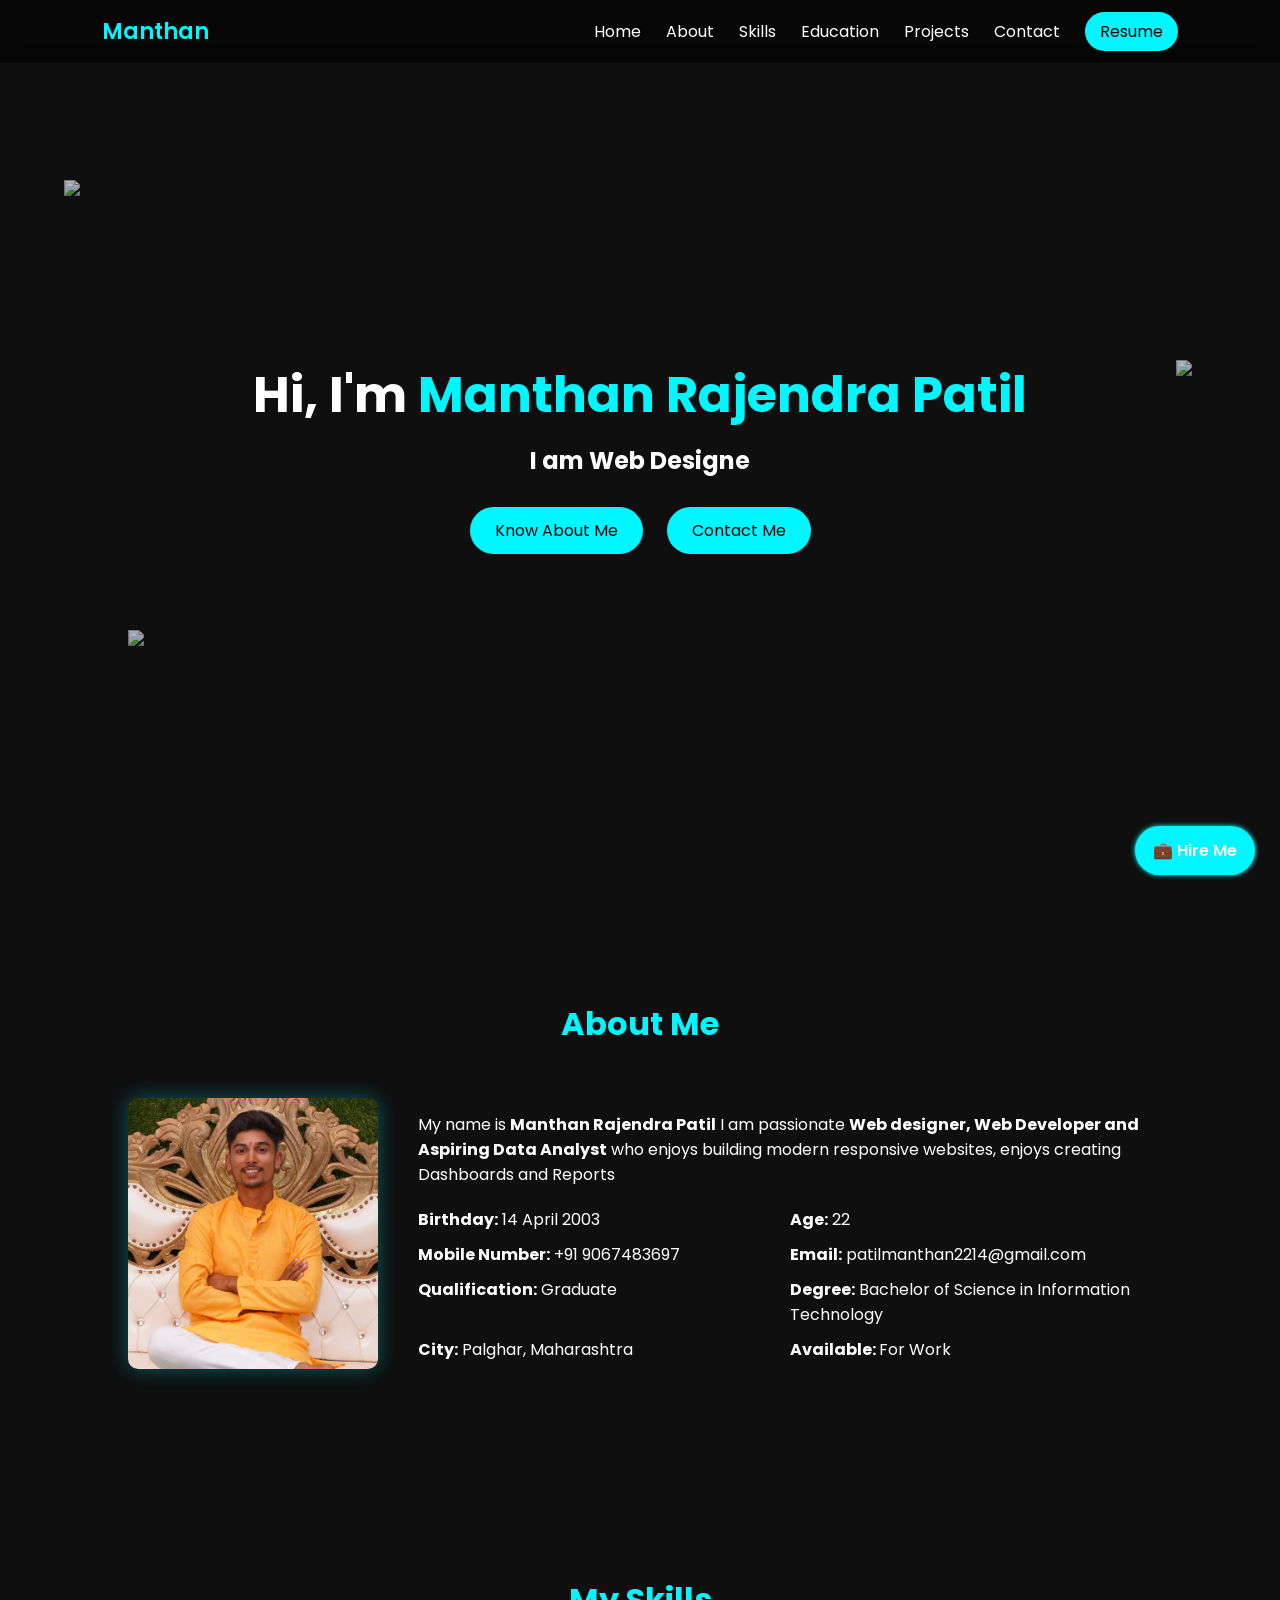
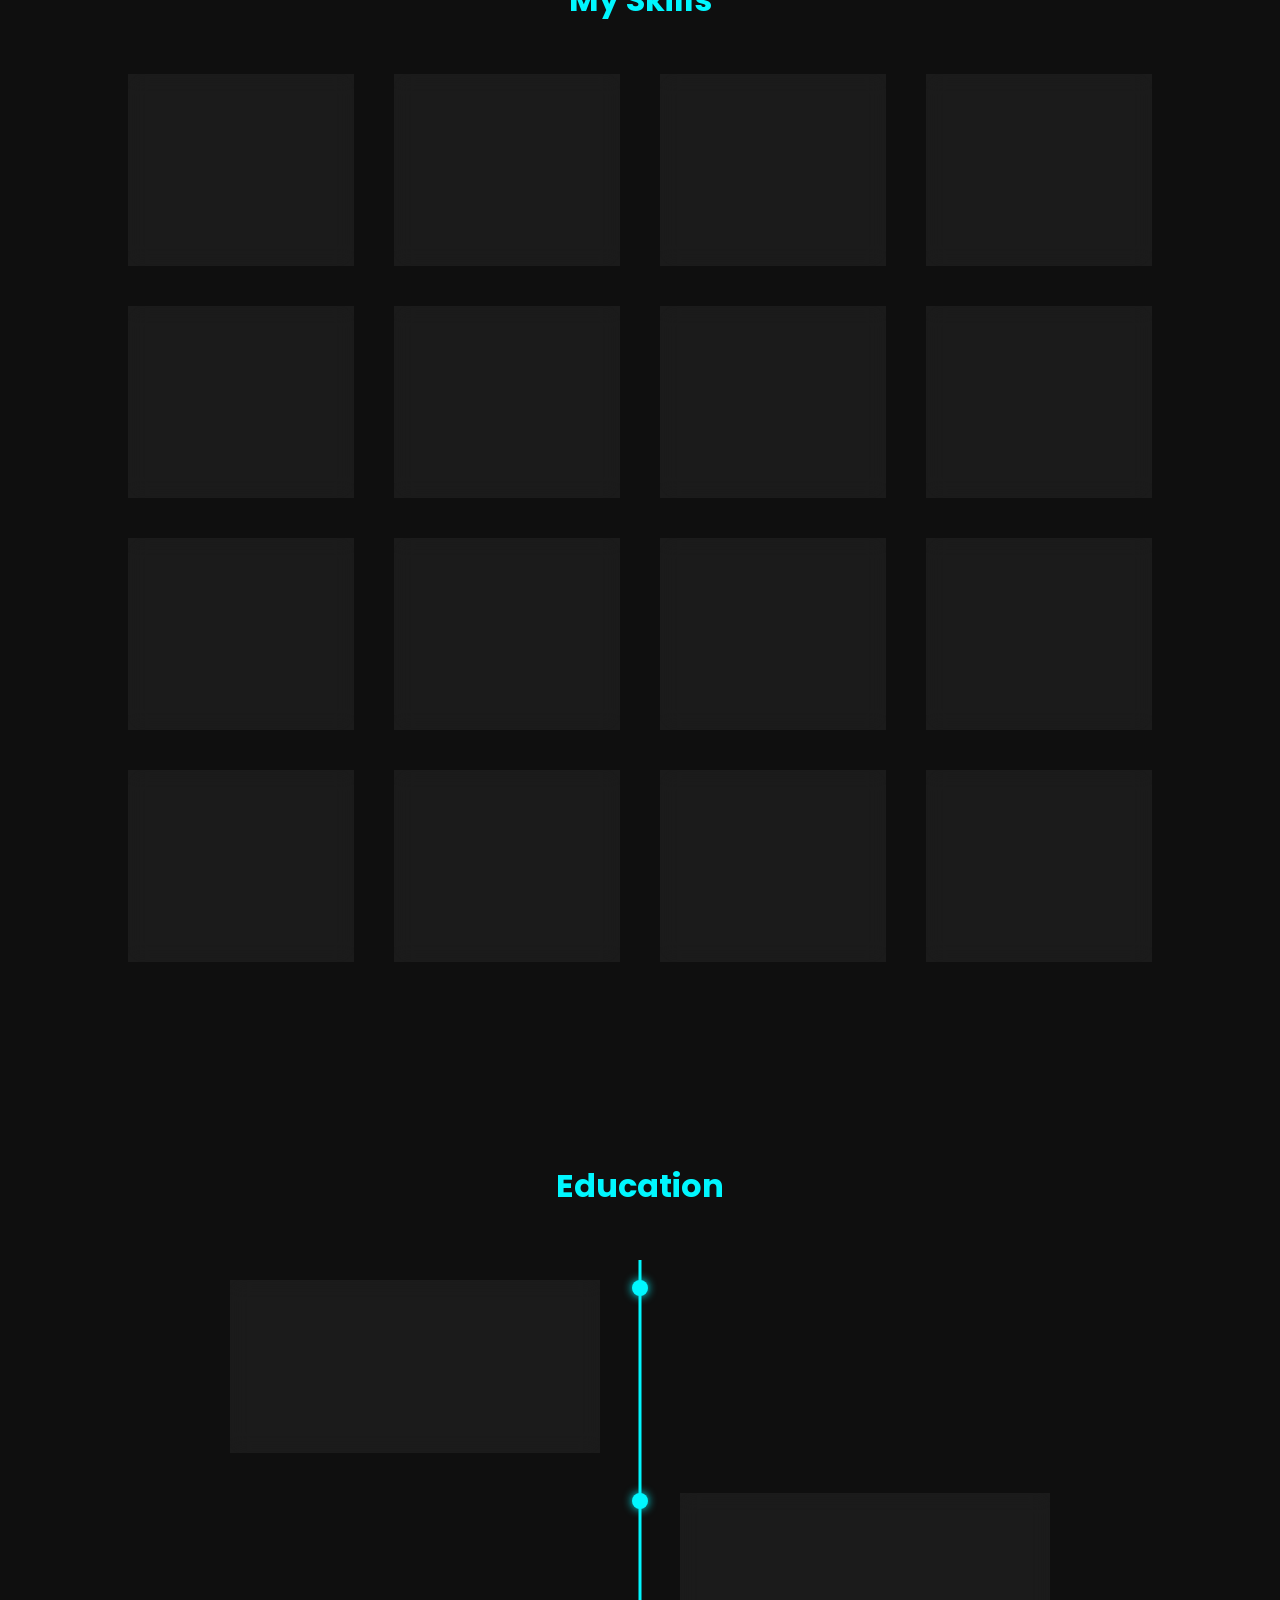
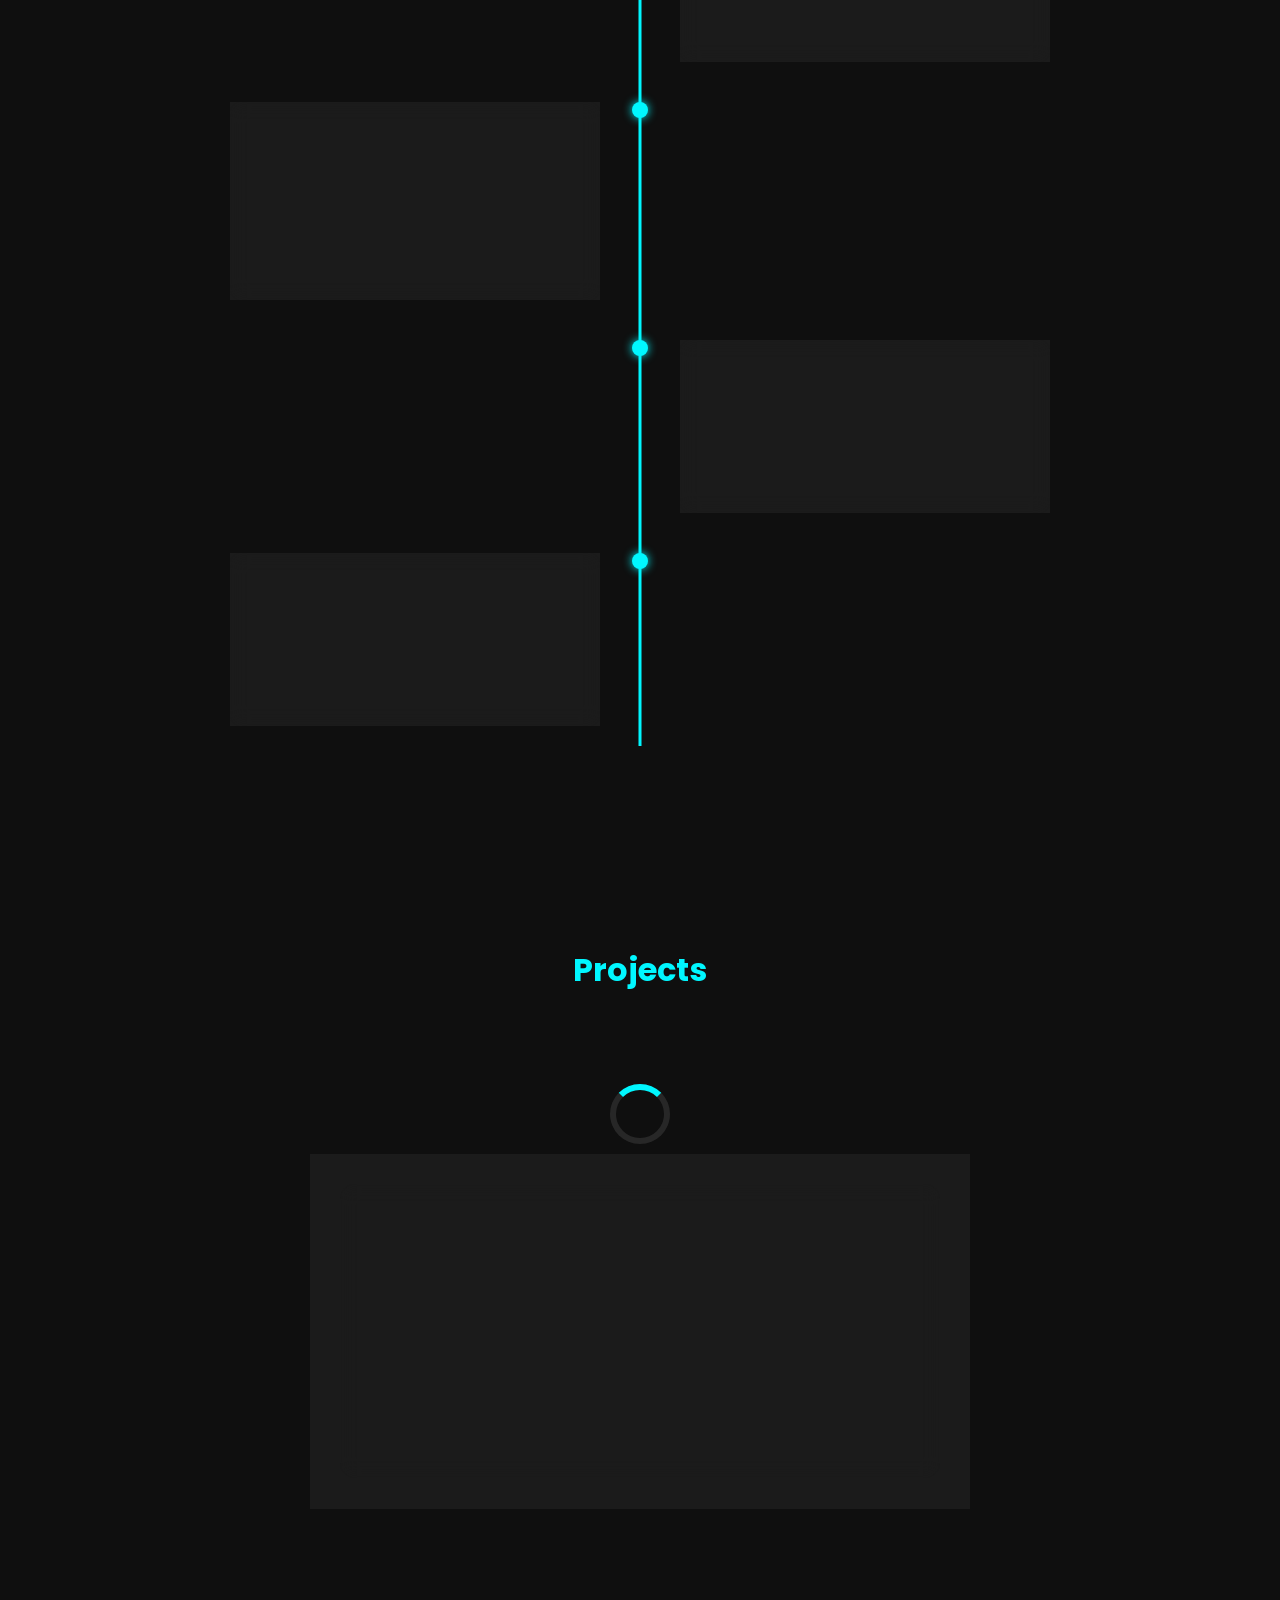
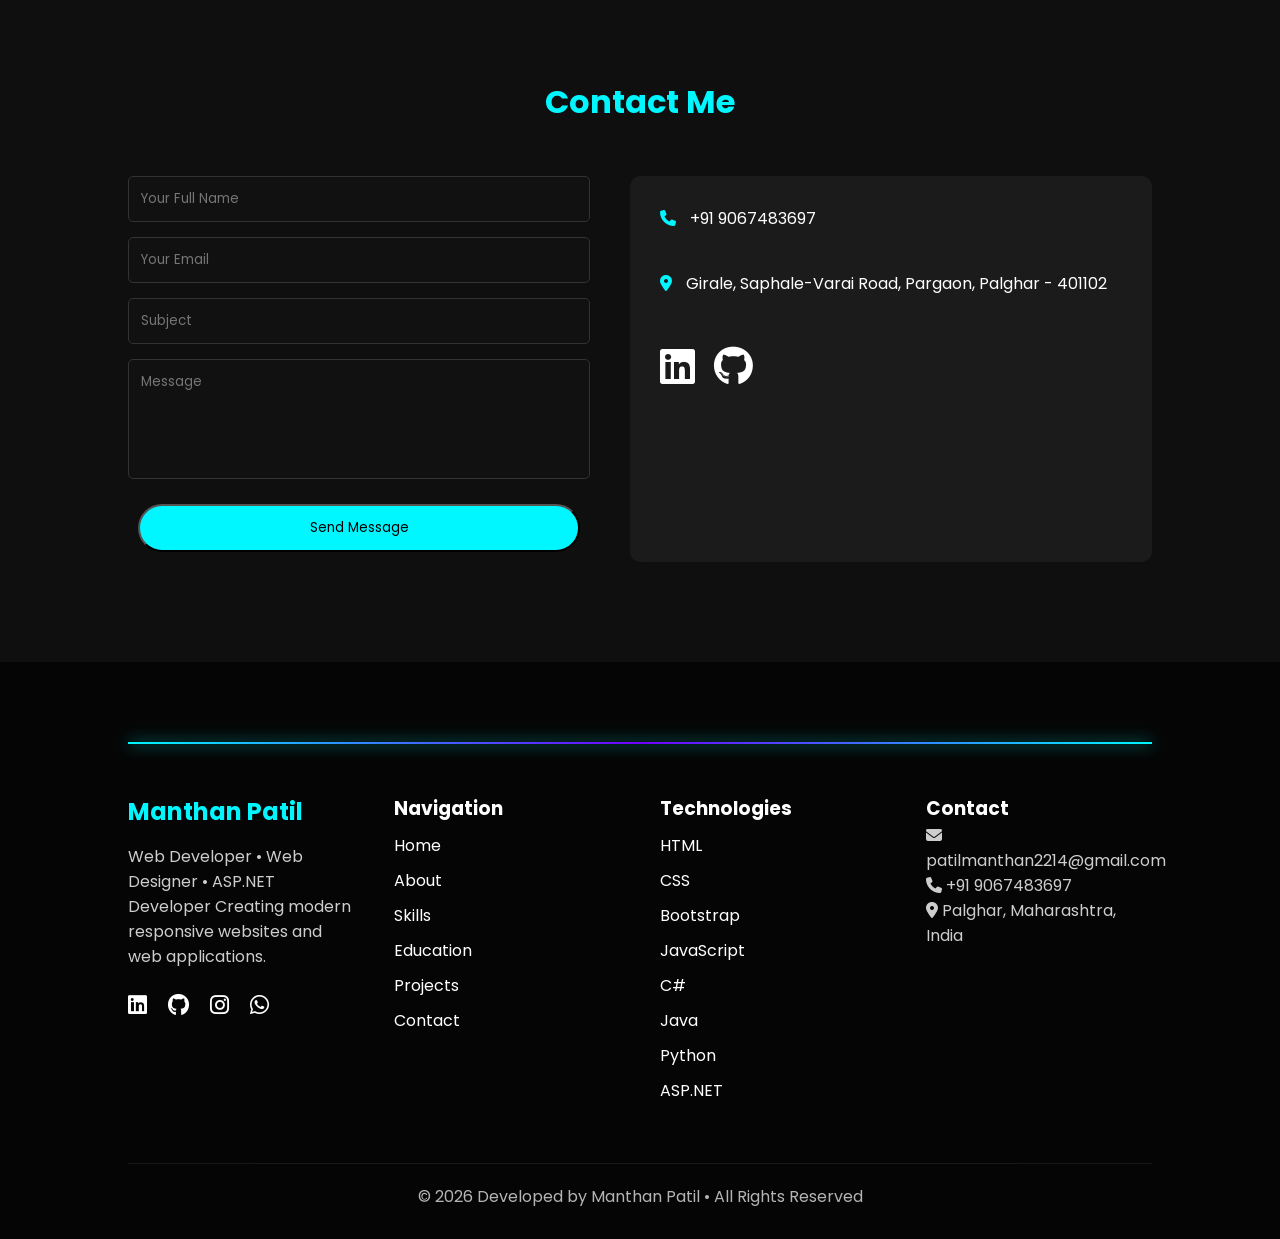
==== commit 629858bd: "Initial commit Updated personal information and skills in the portfolio." ====
--- a/index.html
+++ b/index.html
@@ -75,7 +75,7 @@
             <div class="about-info">
                 <p>
                     My name is <b>Manthan Rajendra Patil</b>
-                    I am passionate <b>Web designer, Web Developer and ASP.NET Developer</b> who enjoys building modern responsive websites and web applications.
+                    I am passionate <b>Web designer, Web Developer and Aspiring Data Analyst</b> who enjoys building modern responsive websites, enjoys creating Dashboards and Reports
                 </p>
 
                 <div class="info-grid">
@@ -196,6 +196,15 @@
                     <span> 2021 - 2024</span>
                     <p>Viva College, Virar | University of Mumbai</p>
                     <p>Graduated with 7.82 CGPA.</p>
+                </div>
+            </div>
+
+            <div class="timeline-item">
+                <div class="timeline-content">
+                    <h3>AI Powered Data Analysis</h3>
+                    <span> 6 Months Course</span>
+                    <p>Quastech Institute</p>
+                    <p> Prefessional Software development training institute.</p>
                 </div>
             </div>
 
@@ -385,4 +394,4 @@
     <script src="https://cdn.jsdelivr.net/npm/particles.js@2.0.0/particles.min.js"></script>
     <script src="./script.js"></script>
 </body>
-</html>+</html>
